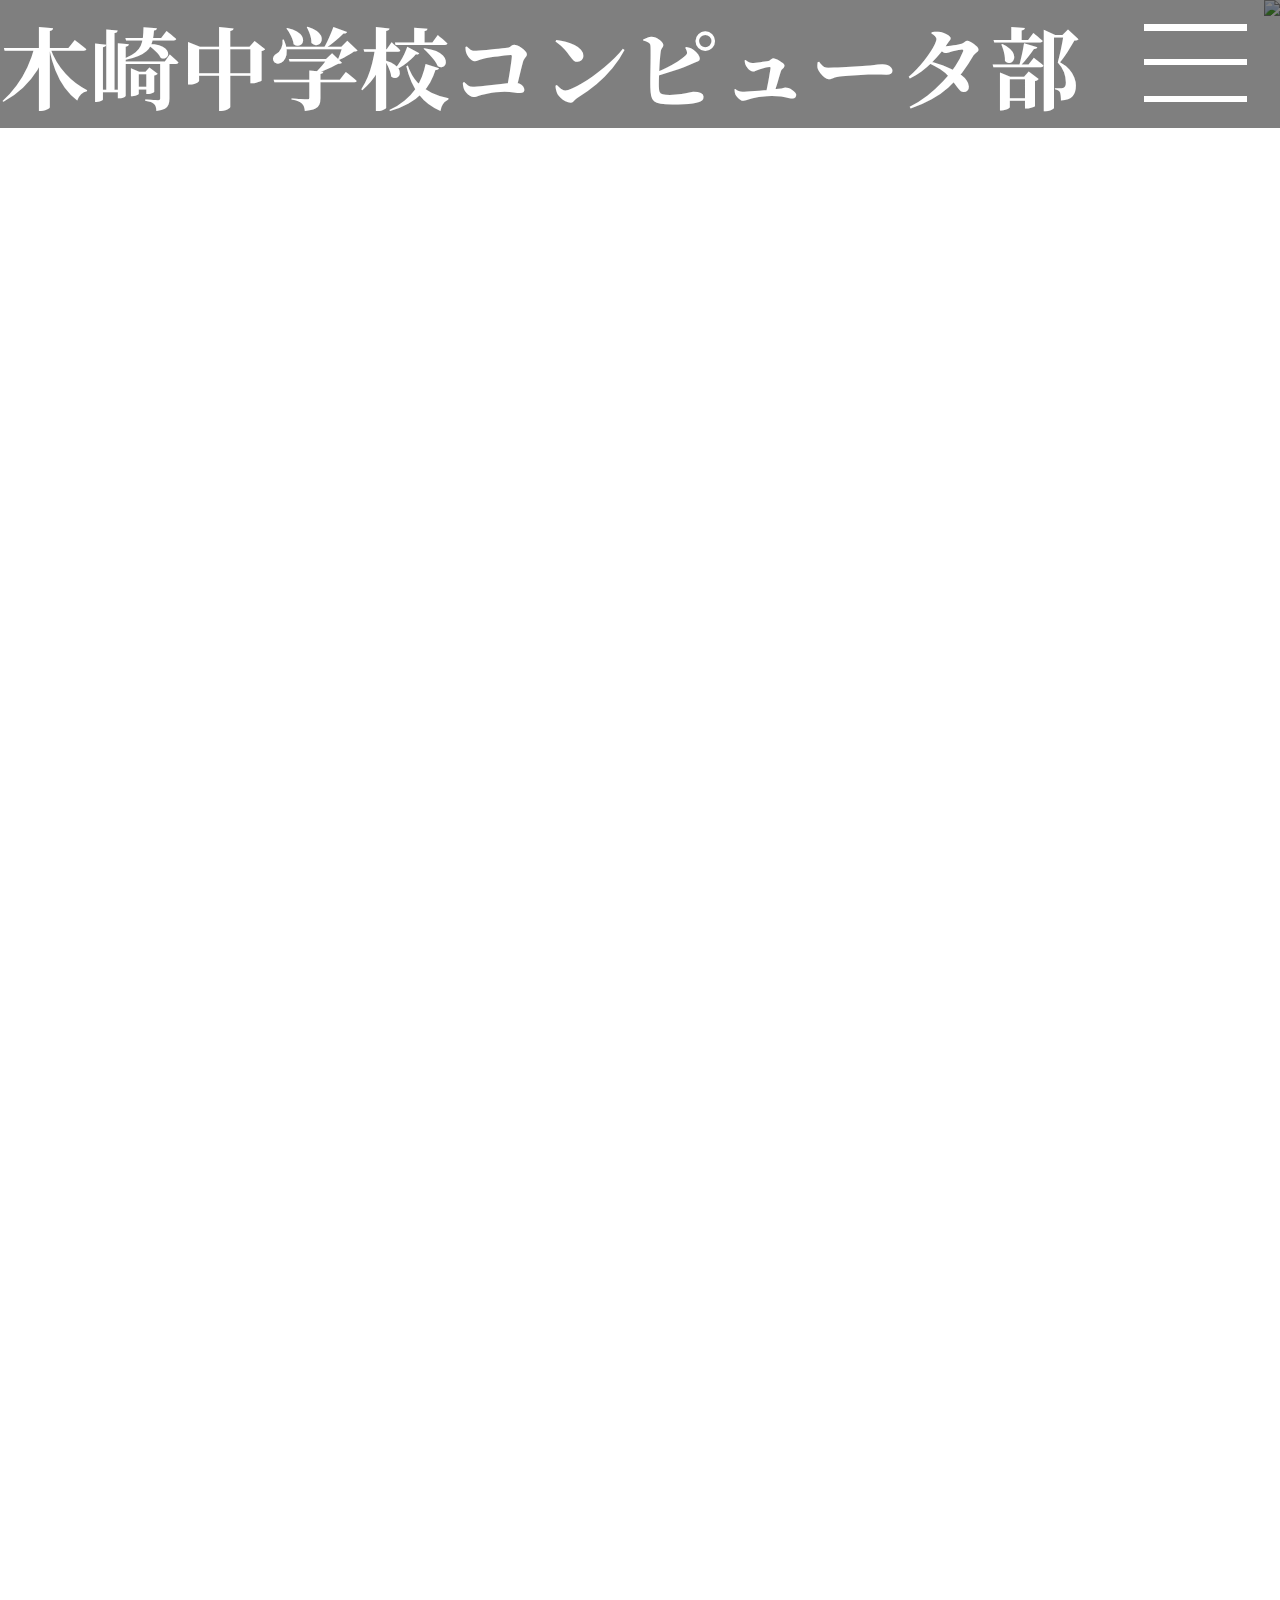
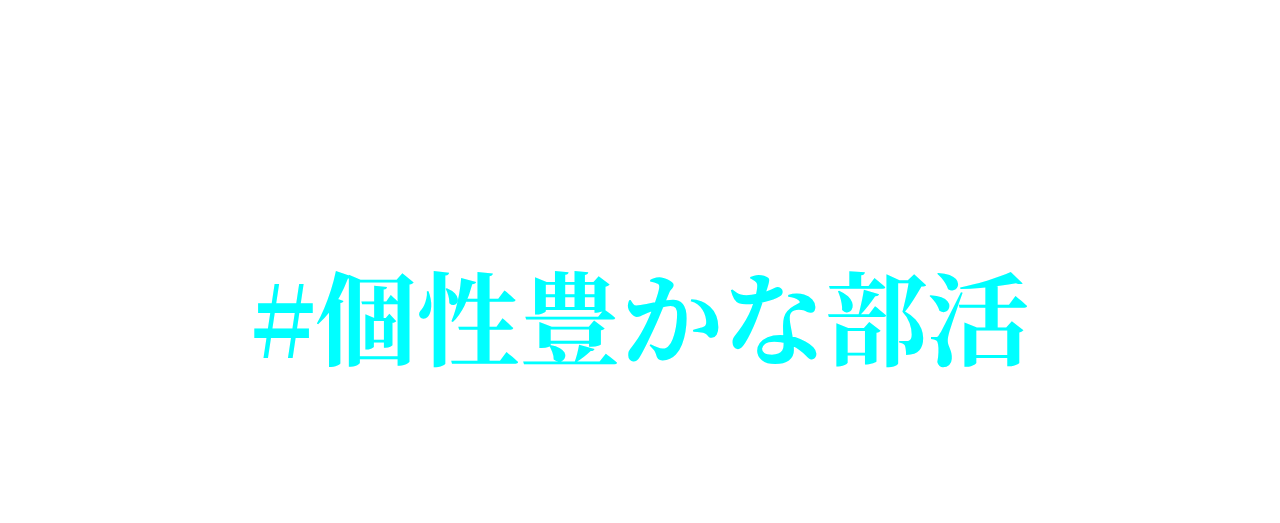
==== mobile/index.html @ 2c96e373 "Add files via upload" ====
<!DOCTYPE html>
<html lang="ja" dir="ltr">
    <head>
        <meta charset="utf-8">
        <title>さいたま市立木崎中学校コンピュータ部</title>
        <link rel="stylesheet" href="style.css">
        <meta name="description" content="さいたま市立木崎中学校コンピュータ部公式HPです">
    </head>
    <body>
<div class="overflow">
        <div class="top_title">
            <h1>木崎中学校コンピュータ部</h1>
            <div id="all_line">
                <div id="line1" class="line1"></div>
                <div id="line2" class="line2"></div>
                <div id="line3" class="line3"></div>
            </div>
        </div>
        <header id="header" class="header">
            <div class="all_menu">
                <div class="menu"><a href="index.html">トップページ</a></div>
                <div class="menu"><a href="html/index1.html">ロゴ</a></div>
                <div class="menu"><a href="html/index2.html">写真</a></div>
                <div class="menu"><a href="html/index3.html">活動</a></div>
                <div class="menu"><a href="html/index4.html">顧問</a></div>
                <div class="menu"><a href="html/index5.html">部員</a></div>
                <div class="menu"><a href="html/index6.html">スケジュール</a></div>
            </div>
        </header>
        <main>
            <h2>コンピュータ部に<br>ようこそ</h2>
            <h3>体験入部絶賛大歓迎中のおしらせ</h3>
            <h3>少しでもコンピュータ部に<br>興味のある方へ</h3>
                <h3>まずは体験入部に<br>お越しください。</h3>
                <h3>ご連絡は顧問の佐藤修先生まで</h3>
                <h4>#個性豊かな部活</h3>
        </main>
</div>
        <img class="background" src="https://rico-notes.com/sample/fade-in-only-css/main_visual.jpg">
        <script>
            let counter = 0 ;
            document.getElementById("all_line").onclick=function(){
                if (counter === 0){
                    document.getElementById("header").className="header_click";
                    document.getElementById("line1").className="line1_click";
                    document.getElementById("line2").className="line2_click";
                    document.getElementById("line3").className="line3_click";
                    counter = 1 ;
                }else if (counter ===1){
                    document.getElementById("header").className="header_click2";
                    document.getElementById("line1").className="line1_click2";
                    document.getElementById("line2").className="line2_click2";
                    document.getElementById("line3").className="line3_click2";
                    counter = 0 ;
                }
            }

        </script>
    </body>

</html>
---- mobile/style.css ----
@import url('https://fonts.googleapis.com/css2?family=Noto+Serif+JP:wght@300&display=swap');

body{
  font-family: 'Noto Serif JP', serif;
  margin:0;
  padding:0;
}

.header{
  position: sticky;
  top:10vw;
}
.header_click{
  position: sticky;
  top:10vw;
}
.header_click2{
  position: sticky;
  top:10vw;
}
.top_title{
  background-color: rgba(0,0,0,0.5);
  width:100vw;
  height:10vw;
  padding:0;
  position: fixed;
  top:0;
  left:0;
  margin-top:0;
  z-index: 3;
}
h1{
  margin-top:0;
  color:white;
  font-size:7vw;
  text-align: left;
}

#all_line{
  margin:0;
  position:fixed;
  top:0.5vw;
  right:1vw;
  width:11vw;
  height:9vw;
}
.line1{
  width:8vw;
  height: 0.5vw;
  background-color: white;
  position: fixed;
  top:1.9vw;
  right: 2.6vw;
  transform-origin: left top;
}
.line1_click{
  width:8vw;
  height: 0.5vw;
  background-color: white;
  position: fixed;
  top:1.9vw;
  right: 2.6vw;
  animation: line1_click 0.6s ease 0s 1 normal both;
  transform-origin: left top;
}
@keyframes line1_click{
  0%{
    transform: rotate(0deg);
  }
  100%{
    transform: rotate(45deg);
  }
}

.line1_click2{
  width:8vw;
  height: 0.5vw;
  background-color: white;
  position: fixed;
  top:1.9vw;
  right: 2.6vw;
  animation: line1_click2 0.6s ease 0s 1 normal both;
  transform-origin: left top;
}
@keyframes line1_click2{
  0%{
    transform: rotate(45deg);
  }
  100%{
    transform: rotate(0deg);
  }
}

.line2{
  width:8vw;
  height: 0.5vw;
  background-color: white;
  position: fixed;
  top:4.6vw;
  right: 2.6vw;
  transform-origin: left top;
}
.line2_click{
  width:8vw;
  height: 0.5vw;
  background-color: white;
  position: fixed;
  top:4.6vw;
  right: 2.6vw;
  animation: line2_click 0.6s ease 0s 1 normal both;
}
@keyframes line2_click{
  0%{
    opacity: 1;
  }
  100%{
    opacity: 0;
  }
}
.line2_click2{
  width:8vw;
  height: 0.5vw;
  background-color: white;
  position: fixed;
  top:4.6vw;
  right: 2.6vw;
  animation: line2_click2 0.6s ease 0s 1 normal both;
}
@keyframes line2_click2{
  0%{
    opacity: 0;
  }
  100%{
    opacity: 1;
  }
}


.line3{
  width:8vw;
  height: 0.5vw;
  background-color: white;
  position: fixed;
  top:7.5vw;
  right: 2.6vw;
  transform-origin: left top;
}
.line3_click{
  width:8vw;
  height: 0.5vw;
  background-color: white;
  position: fixed;
  top:7.5vw;
  right: 2.6vw;
  transform-origin: left bottom;
  animation: line3_click 0.6s ease 0s 1 normal both;
}
@keyframes line3_click{
  0%{
    transform: rotate(0deg);
  }
  100%{
    transform: rotate(-45deg);
  }
}
.line3_click2{
  width:8vw;
  height: 0.5vw;
  background-color: white;
  position: fixed;
  top:7.5vw;
  right: 2.6vw;
  transform-origin: left bottom;
  animation: line3_click2 0.6s ease 0s 1 normal both;
}
@keyframes line3_click2{
  0%{
    transform: rotate(-45deg);
  }
  100%{
    transform: rotate(0deg);
  }
}

.header{
  transform: translateY(-100vw);
  margin-top: 10vw;
  z-index:2;
  text-align:center;
  position:sticky;
  top:10vw;
}
.header a{
  font-size:8vw;
  color:white;
  text-decoration: none;
}
.background{
  height:100vh;
  position:fixed;
  top:0;
  right:0;
  z-index:-1
}
.all_menu{
    width:100vw;
    height:auto;
    background-color:rgba(0,0,0,0.6) ;
}
.menu{
    width:80vw;
    height:10vw;
    margin:0 10vw 0 10vw;
    border-bottom:solid 0.5vw white;
    padding-bottom: 2vw;
}

.header_click{
  position:sticky;
  top:10vw;
  margin-top:10vw;
  z-index:2;
  text-align:center;
  animation: header_click 0.7s ease 0s 1 normal both;
}
@keyframes header_click{
  0%{
    transform:translateY(-100vw);
  }
  100%{
    transform:translateY(0);
  }
}
.header_click a{
  font-size:8vw;
  color:white;
  text-decoration: none;
}
.header_click2{
  position:sticky;
  top:10vw;
  margin-top:10vw;
  z-index:2;
  text-align:center;
  animation: header_click2 0.7s ease 0s 1 normal both;
}
@keyframes header_click2{
  0%{
    transform:translateY(0);
  }
  100%{
    transform:translateY(-100vw);
  }
}
.header_click2 a{
  font-size:8vw;
  color:white;
  text-decoration: none;
}


main{
  z-index: 1;
  margin-top:-70vw;
  animation: main  1.5s ease-out 0.5s 1 normal both;
}
@keyframes main{
  0%{
    transform: translateY(20vw);
    opacity: 0;
  }
  100%{
    transform: translateY(0);
    opacity: 1;
  } 
}


h2{
  text-align: center;
  color: white;
  font-size:8vw;
}
h3{
  text-align: center;
  color: white;
  font-size:6vw;
}
h4{
  text-align: center;
  color: aqua;
  font-size:8vw;
}
h5{
  text-align: center;
  color: white;
  font-size:10vw;
}
.normal_img{
  width:80vw;
  margin:0 10vw 0 10vw;
}
.icon_img{
  width:32vw;
  margin:0;
}


table{
  width:100vw;
  color:white;
  font-size:6vw;
  text-align:center;
  border-collapse: collapse;
}

table td{
  border-bottom: 0.5vw solid white;
  padding-bottom:1vw;
}
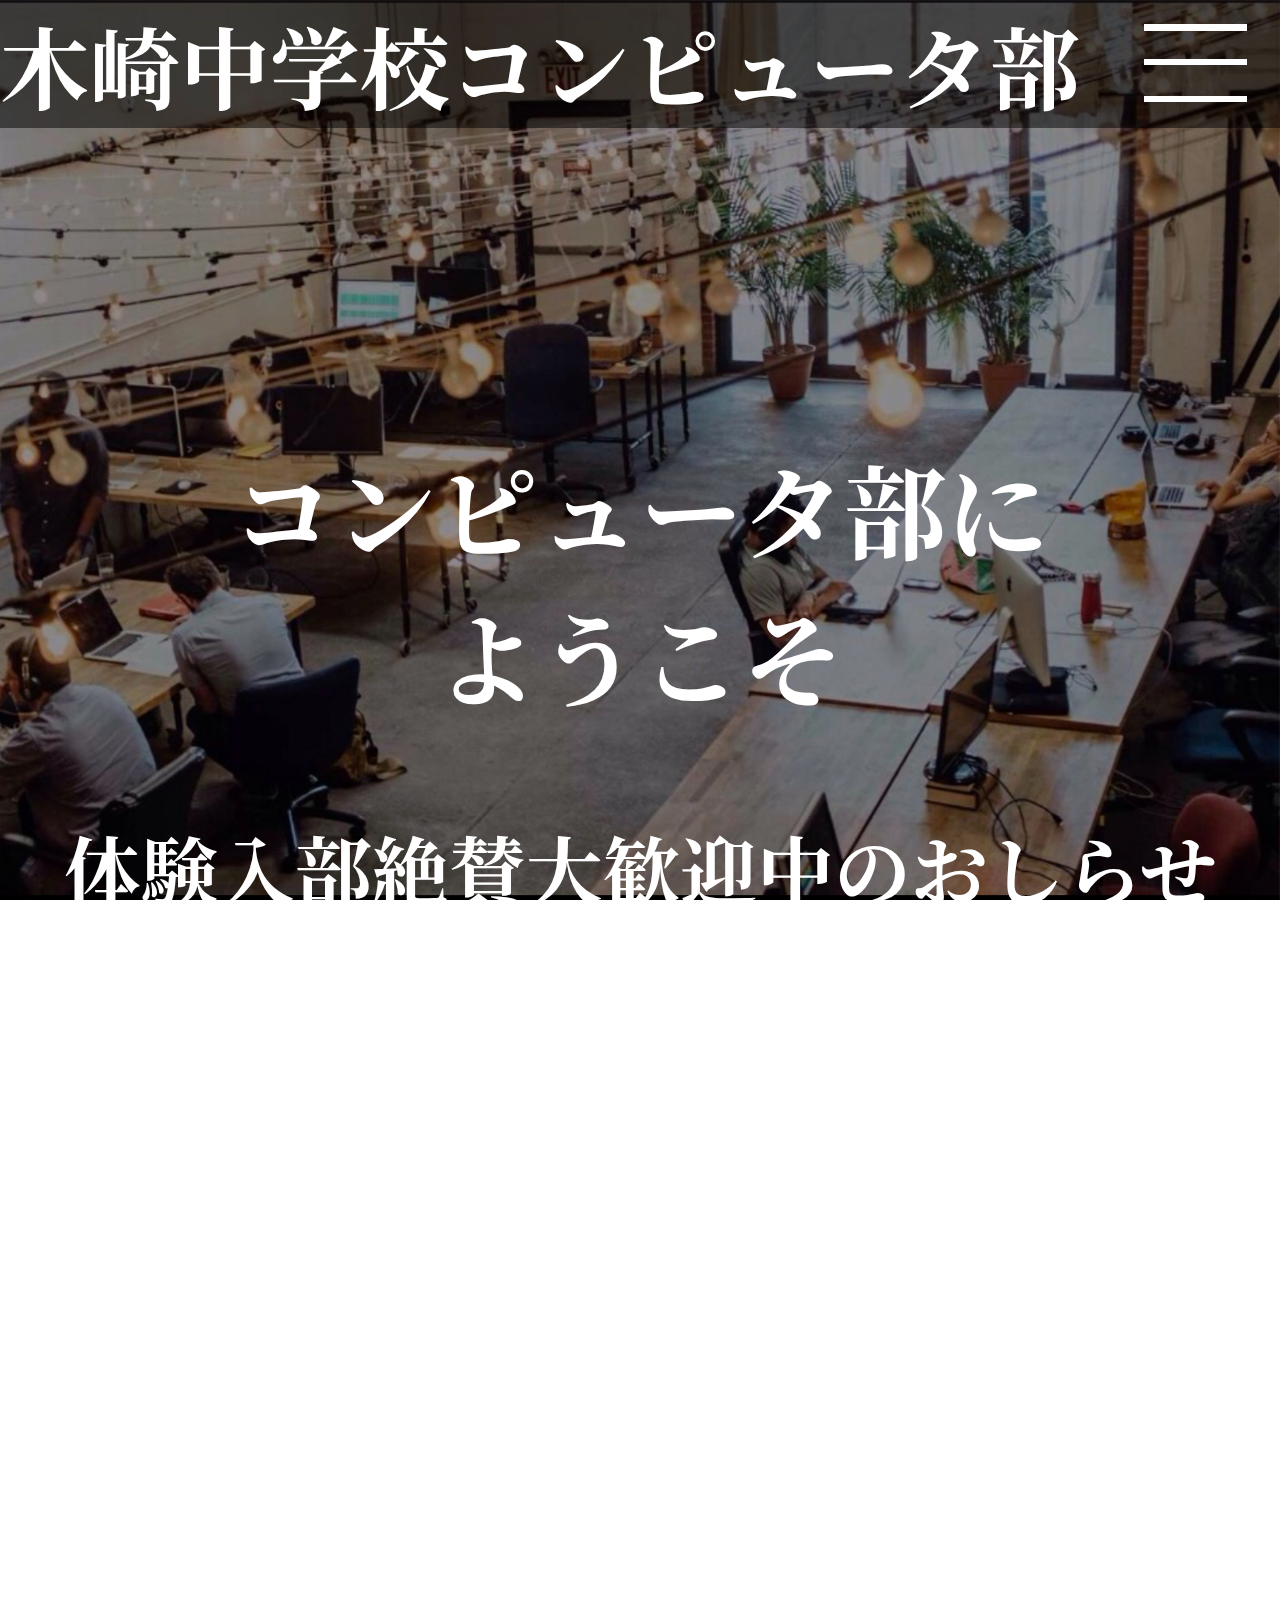
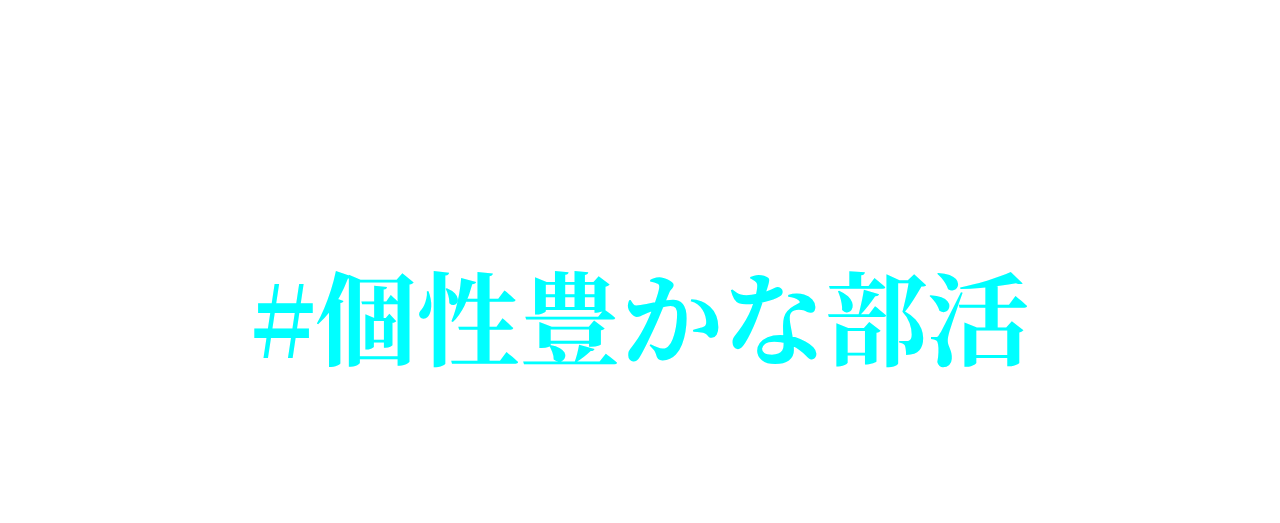
==== commit 161b2c7b: "Update index.html" ====
--- a/mobile/index.html
+++ b/mobile/index.html
@@ -2,9 +2,8 @@
 <html lang="ja" dir="ltr">
     <head>
         <meta charset="utf-8">
-        <title>さいたま市立木崎中学校コンピュータ部</title>
+        <title>コンピュータ部の旧ホームページ</title>
         <link rel="stylesheet" href="style.css">
-        <meta name="description" content="さいたま市立木崎中学校コンピュータ部公式HPです">
     </head>
     <body>
 <div class="overflow">
@@ -36,7 +35,7 @@
                 <h4>#個性豊かな部活</h3>
         </main>
 </div>
-        <img class="background" src="https://rico-notes.com/sample/fade-in-only-css/main_visual.jpg">
+        <img class="background" src="../image/wallpaper.jpg">
         <script>
             let counter = 0 ;
             document.getElementById("all_line").onclick=function(){
@@ -58,4 +57,4 @@
         </script>
     </body>
 
-</html>+</html>
